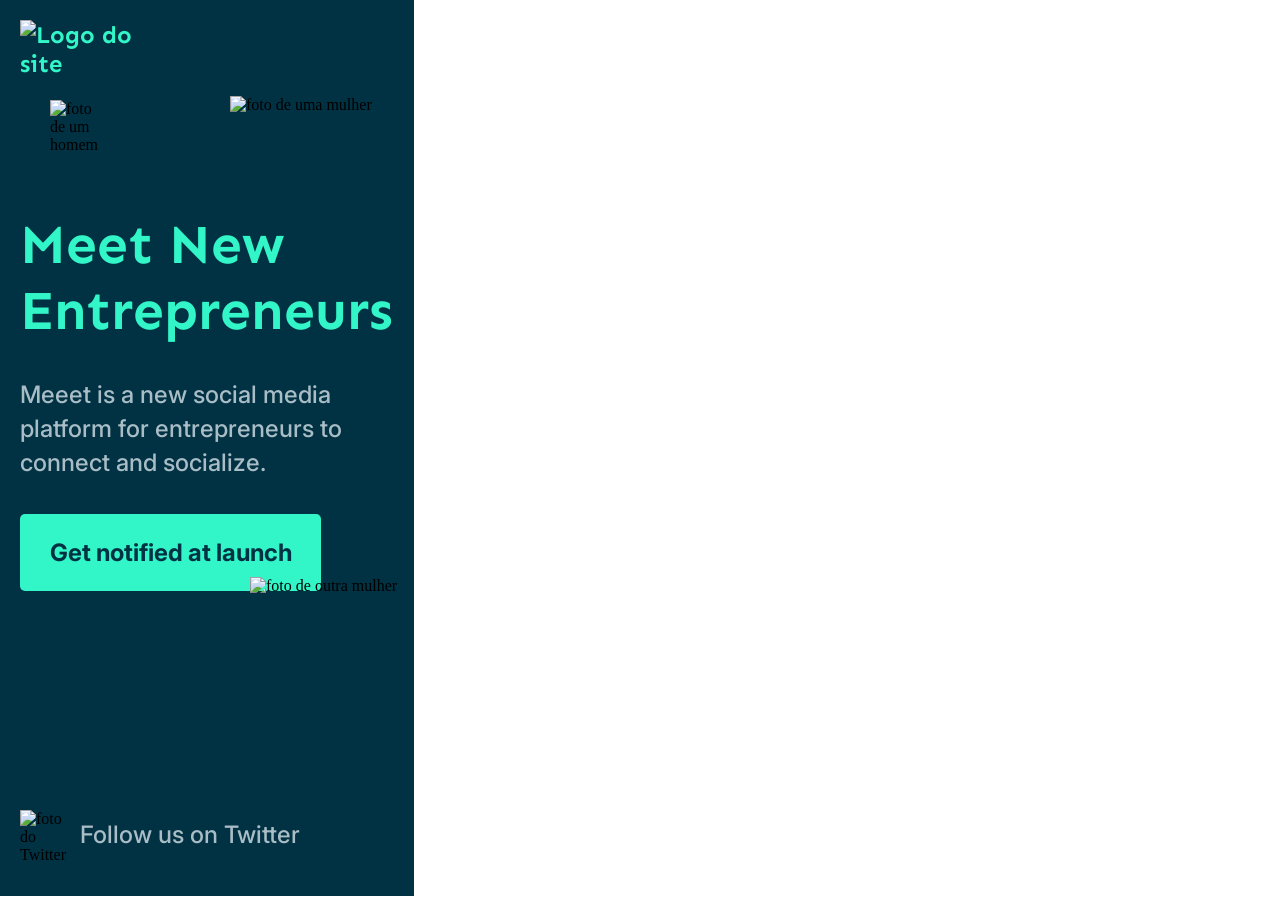
==== index.html @ 1a4911a7 "alteração" ====
<!DOCTYPE html>
<html lang="pt-br">

<head>
    <meta charset="UTF-8">
    <meta http-equiv="X-UA-Compatible" content="IE=edge">
    <meta name="viewport" content="width=device-width, initial-scale=1.0">
    <link rel="preconnect" href="https://fonts.googleapis.com">
    <link rel="preconnect" href="https://fonts.googleapis.com">
    <link rel="preconnect" href="https://fonts.gstatic.com" crossorigin>
    <link href="https://fonts.googleapis.com/css2?family=Inter:wght@500;700&family=Sen:wght@700&display=swap"
        rel="stylesheet">
    <link rel="stylesheet" href="./style.css">
    <title>Document</title>
</head>

<body>

    <div class="container">

        <div class="logo">
            <img src="./Assets/Logo.svg" alt="Logo do site">
        </div>

        <div class="img-1">
            <img src="./Assets/Homem.svg" alt="foto de um homem">
        </div>

        <div class="img-2">
            <img src="./Assets/Mulher-de-cabelo-preto.svg" alt="foto de uma mulher">
        </div>

        <p class="first-paragraph">Meet New Entrepreneurs</p>

        <p class="second-paragraph">Meeet is a new social media platform for entrepreneurs to connect and socialize.</p>

        <button class="button" type="button">Get notified at launch</button>

        <div class="img-3">
            <img src="./Assets/Mulher branca.svg" alt="foto de outra mulher">
        </div>

        <div class="img-4">
            <img src="./Assets/Twitter.svg" alt="foto do Twitter">
        </div>

        <p class="third-paragraph">Follow us on Twitter</p>










    </div>

</body>

</html>
---- style.css ----
* {
    margin: 0;
    padding: 0;
    box-sizing: border-box;
}

.container {
    position: relative;
    width: 414px;
    height: 896px;
    background: #013243;

}

.logo {
    position: absolute;
    width: 114px;
    height: 29px;
    left: 20px;
    top: 20px;
    font-family: Sen;
    font-style: normal;
    font-weight: bold;
    font-size: 24px;
    line-height: 29px;
    color: #32F5C8;

}

.img-1 {

    width: 60px;
    height: 60px;
    margin-top: 100px;
    margin-left: 50px;
    margin-right: 243px;
    position: absolute;
}

.img-2 {
    position: absolute;
    width: 86, 5px;
    height: 86, 5px;
    margin-top: 96px;
    margin-left: 230px;
    margin-right: 7px;
}

.first-paragraph {

    font-family: Sen;
    font-style: normal;
    font-weight: bold;
    font-size: 55px;
    line-height: 66px;
    color: #32F5C8;
    text-align: left;
    position: absolute;
    margin: 212px 20px 0 20px;


}

.second-paragraph {
    font-family: Inter;
    font-style: normal;
    font-weight: 500;
    font-size: 24px;
    line-height: 34px;
    color: #A9BDC6;
    margin: 378px 20px 0 20px;
    position: absolute;

}

.button {
    position: absolute;
    width: 301px;
    height: 77px;
    left: 20px;
    top: 514px;
    background: #32F5C8;
    border-radius: 5px;
    font-family: Inter;
    font-style: normal;
    font-weight: bold;
    font-size: 24px;
    line-height: 29px;
    color: #013243;
    border: none;
    cursor: pointer;
}

button:hover {
    background-color: #00FFFF;
}

.img-3 {
    position: absolute;
    width: 190px;
    height: 190px;
    margin-top: 577px;
    margin-left: 250px;
}

.img-4 {
    position: absolute;
    width: 48px;
    height: 48px;
    margin-top: 810px;
    margin-left: 20px;
}

.third-paragraph {
    position: absolute;
    font-family: Inter;
    font-style: normal;
    font-weight: 500;
    font-size: 24px;
    line-height: 29px;
    color: #A9BDC6;
    margin-top: 820px;
    margin-left: 80px;

}
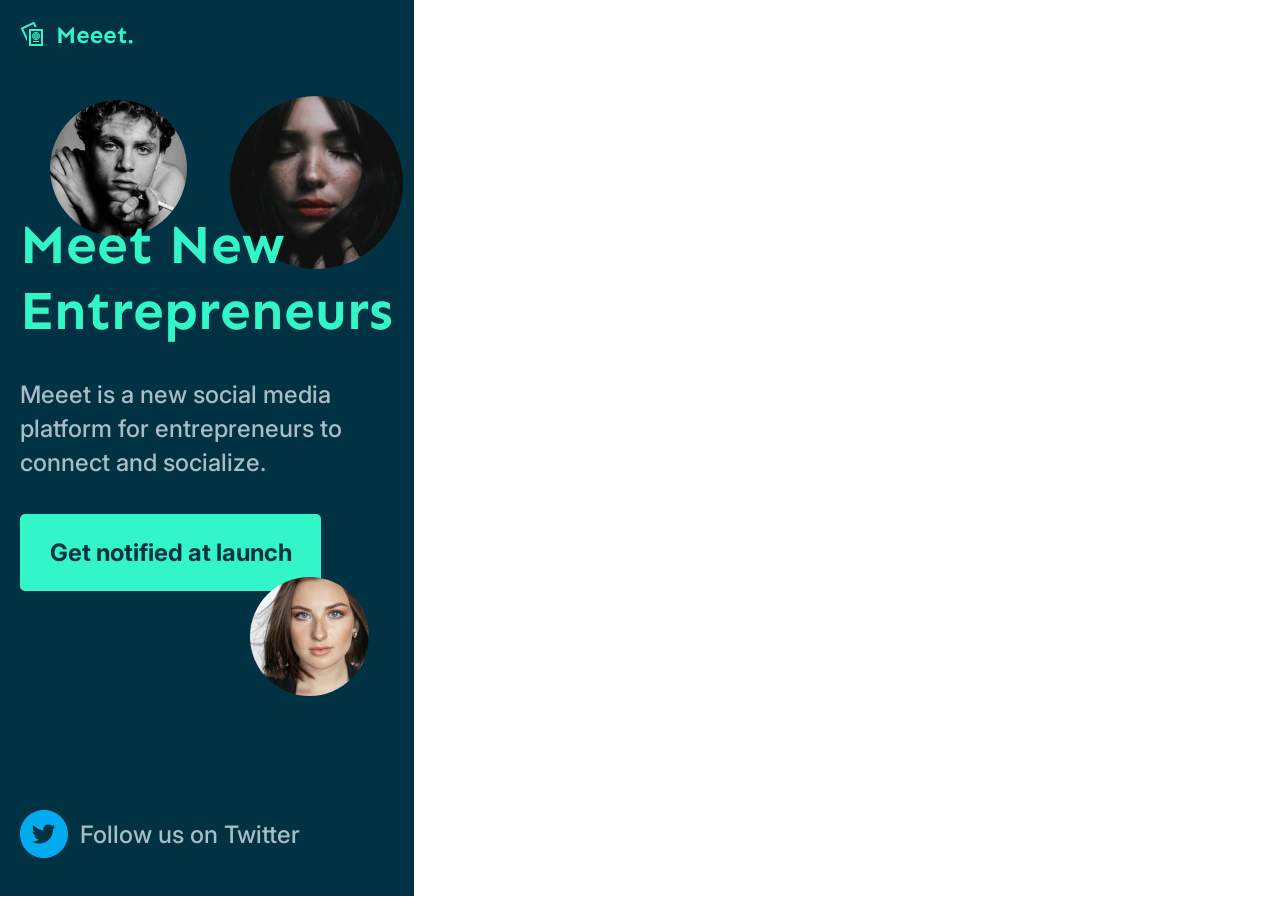
==== commit b77bb00e: "alteração 2" ====
--- a/index.html
+++ b/index.html
@@ -19,15 +19,15 @@
     <div class="container">
 
         <div class="logo">
-            <img src="./Assets/Logo.svg" alt="Logo do site">
+            <img src="./img/Logo.svg" alt="Logo do site">
         </div>
 
         <div class="img-1">
-            <img src="./Assets/Homem.svg" alt="foto de um homem">
+            <img src="./img/Homem.svg" alt="foto de um homem">
         </div>
 
         <div class="img-2">
-            <img src="./Assets/Mulher-de-cabelo-preto.svg" alt="foto de uma mulher">
+            <img src="./img/Mulher-de-cabelo-preto.svg" alt="foto de uma mulher">
         </div>
 
         <p class="first-paragraph">Meet New Entrepreneurs</p>
@@ -37,11 +37,11 @@
         <button class="button" type="button">Get notified at launch</button>
 
         <div class="img-3">
-            <img src="./Assets/Mulher branca.svg" alt="foto de outra mulher">
+            <img src="./img/Mulher branca.svg" alt="foto de outra mulher">
         </div>
 
         <div class="img-4">
-            <img src="./Assets/Twitter.svg" alt="foto do Twitter">
+            <img src="./img/Twitter.svg" alt="foto do Twitter">
         </div>
 
         <p class="third-paragraph">Follow us on Twitter</p>
